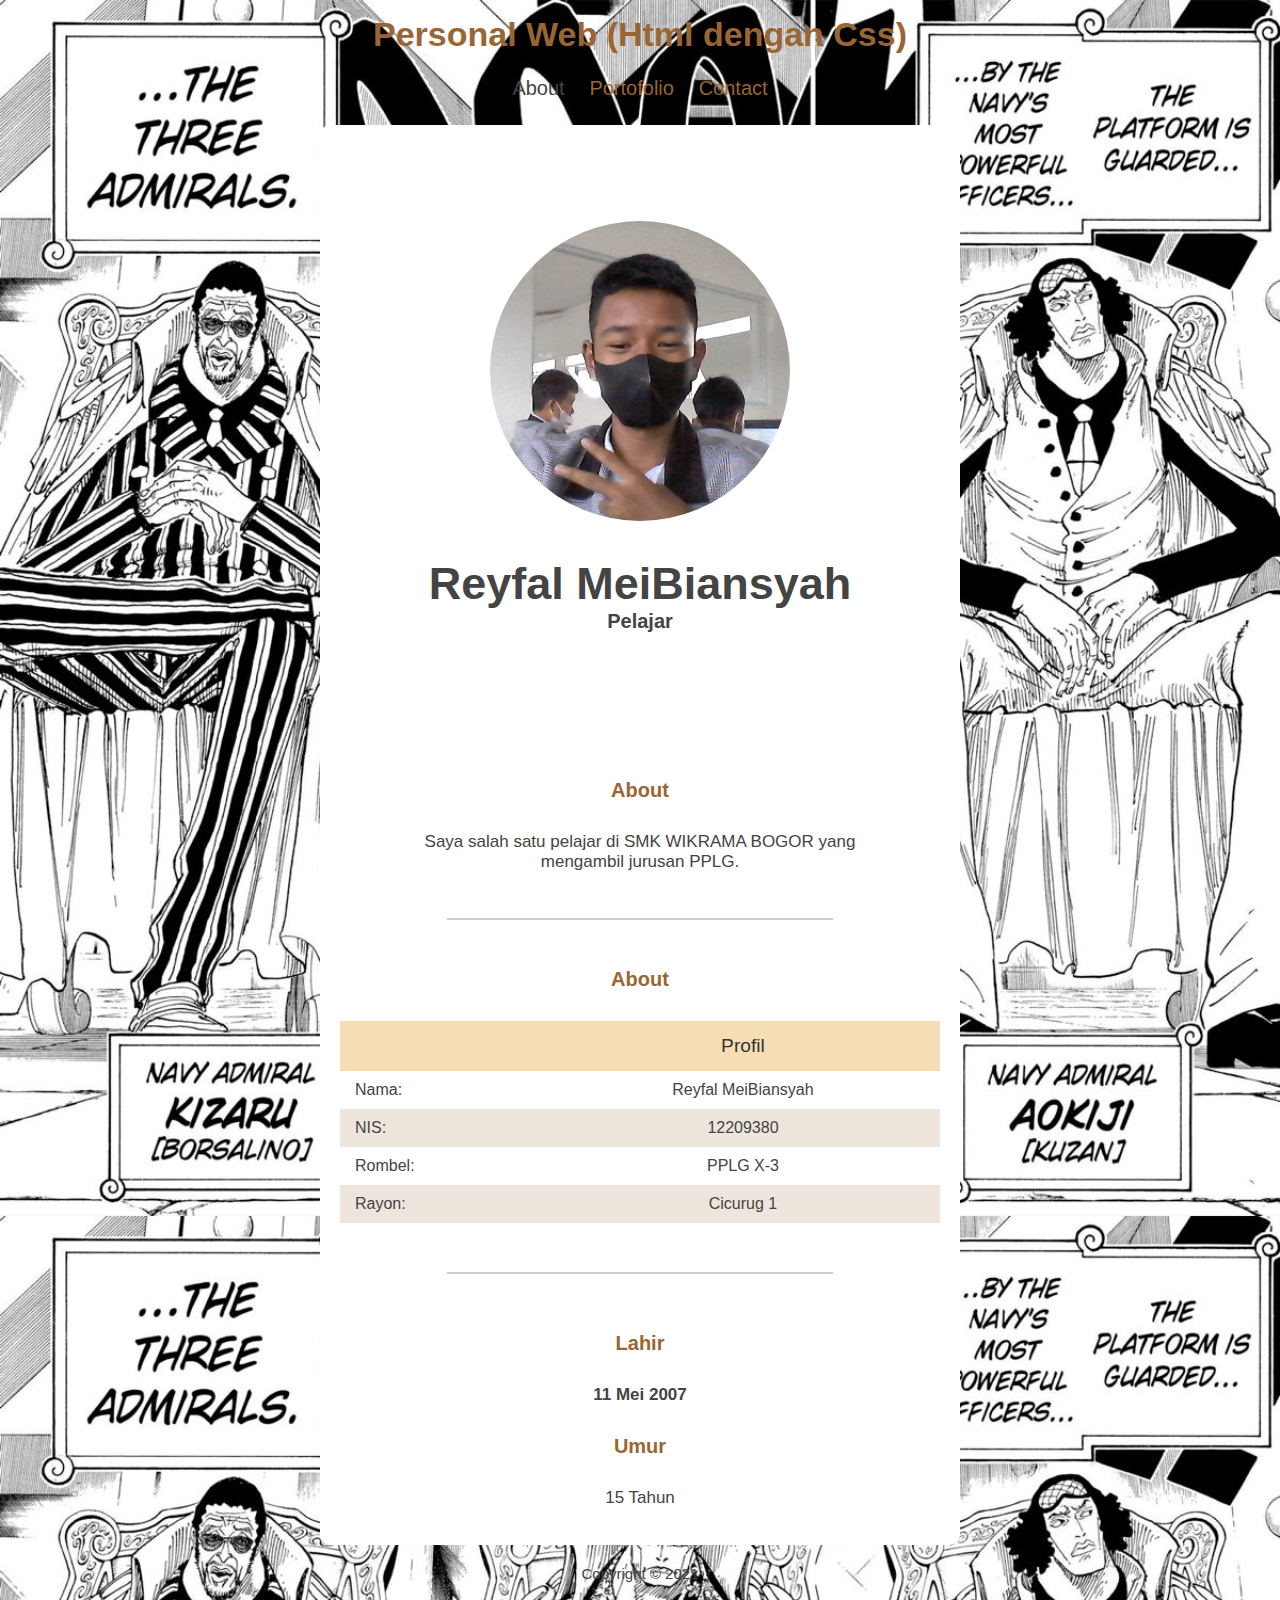
==== index.html @ 1ba1b12a "part1" ====
<html>
<head>
	<meta charset="utf-8">
	<title>Personal Web (Html dengan Css)</title>
	<link rel="stylesheet" type="text/css" href="style.css">
</head>
<body>
	<div class="container">
		<!-- Judul Halaman -->
		<h1>Personal Web (Html dengan Css)</h1>
		<!-- Navbar -->
		<div class="navbar">
	    	<ul type="square" class="list-nav">
	        	<li><a href="#" class="active">About</a></li>
	        	<li><a href="portofolio.html">Portofolio</a></li>
	        	<li><a href="contact.html">Contact</a></li>
	      	</ul>
	    </div>
	    <!-- Konten -->
	    <div class="content">
	    	<!-- Profil -->
      		<div id="content-img">
        		<div class="content1">
        		  <img src="img/WIN_20220929_09_58_30_Pro.jpg">
                  <h2 class="content-header">Reyfal MeiBiansyah</h2>
         		  <p class="content-text">
            		<b>Pelajar</b>
          		  </p>
       			</div>
     		</div>
     		<!-- Deskripsi Singkat -->
      		<section class="section section-small">
       			<h2 class="section-header">About</h2>
        		<p>Saya salah satu pelajar di SMK WIKRAMA BOGOR yang mengambil jurusan PPLG.</p>
      		</section>
      		<hr>
      		<!-- Table -->
		    <section class="section">
		        <h2 class="section-header">About</h2>
		        <div class="responsive-table">
		            <table>
		             	<tr class="tr-header">
							<th>&nbsp;</th>
		                	<th>Profil</th>
		             	</tr>
		              	<tr>
		                	<td class="text-left">Nama:</td>
		                	<td>Reyfal MeiBiansyah</td>
		              	</tr>
		              	<tr>
		                	<td class="text-left">NIS:</td>
		                	<td>12209380</td>
		              	</tr>
		              	<tr>
		                	<td class="text-left">Rombel:</td>
		                	<td>PPLG X-3</td>
		              	</tr>
		              	<tr>
		                	<td class="text-left">Rayon:</td>
		                	<td>Cicurug 1</td>
		              	</tr>
		            </table>
		          </div>
		    </section>
		    <hr>
		    <!-- List Pendidikan -->
		    <section class="section section-small">
		    	<h2 class="section-header">Lahir</h2>
		        <h4>11 Mei 2007</h4>
                <h3 class="section-header">Umur</h3>
                <p>15 Tahun</p>
		    </section>
		</div>
		<footer>
     		<p class="footer-text">Copyright &copy; 2021</p>
    	</footer>
	</div>
</body>
</html>
---- style.css ----
body {
    background-color: #dfcbb3;
    color: #444444;
    font-family: "Open Sans", Arial;
    font-size: 17px;
    padding: 15px;
    margin: 0;
    background-image: url(img/3\ admiral.jpg);
    background-size: contain;

  }
  
  .container {
    max-width: 640px;
    margin-left: auto;
    margin-right: auto;
  }
  
  h1 { text-align: center; }
  
  .navbar { 
    text-align: center; 
    margin-bottom: 25px;
  }
  
  .list-nav {
      padding: 0;
      margin: 0; 
  }
  
  .list-nav li {
      display: inline-block;
      list-style: none;
      margin-left: 10px;
      margin-right: 10px;
  }
  
  .list-nav a { font-size: 20px; }
  .list-nav li a.active { color: #444444; }
  a:hover { color: #444444; }
  
  a { 
    color: #996633; 
    text-decoration:none;
  }
  
  .content { 
    background-color: #ffffff; 
    border-radius: 10px;
  }
  
  .content-header{ margin-bottom: 0;}
  
  .content-text {
     font-size: 20px;
     margin: 0;
  }
  
  #content-img {
    background-position: center;
    background-size: cover;
    min-height: 400px;
    text-align: center;
    border-top-left-radius: 10px;
    border-top-right-radius: 10px;
  }
  
  #content-img img {
    width:300px;
    border-radius: 100%;
  }
  
  .content1 {
    padding: 15%;
    font-size: 30px;
  }
  
  .section {
    padding-top: 10px;
    padding-left: 20px;
    padding-right: 20px;
    padding-bottom: 20px;
  }
  
  .section-small {
    max-width: 490px;
    margin-left: auto;
    margin-right: auto;
    padding-top: 20px;
    text-align: center;
  }
  
  .section-header {
    color: #996633;
    text-align: center;
    font-size: 20px;
    margin-top: 30px;
    margin-bottom: 30px;
  }
  
  hr {
    width: 60%;
    border: 0.5px solid #ccc;
  }
  
  table {
    width: 100%;
    border-spacing: 0;
    padding-bottom: 20px;
  }
  
  th {
    color: #333333;
    font-weight: 400;
    font-size: 1.2rem;
    padding-left: 15px;
    padding-right: 15px;
  }
  
  td {
    text-align: center;
    padding: 10px 15px;
  }
  
  .text-left { text-align: left; }
  tr:nth-child(odd) { background-color: #eee5dc; }
  
  tr.tr-header {
    background-color: wheat;
    height: 50px;
  }
  
  .footer-text {
    font-size: 15px;
    margin-top: 20px;
    margin-bottom: 20px;
    text-align: center;
  }
  img { 
    width: 180px;
  }
  
  .gallery {
    display: flex;
    margin-left: -15px;
    margin-right: -15px;
  }
  
  .images {
    padding-left: 15px;
    padding-right: 15px;
  }
  
  figure { margin: 0; }
  figcaption { text-align: center; }
  
  figcaption span {
    display: block;
    color: #333333;
    font-size: 15px;
  }
  p { text-align: center; }
  h1 {
    color: #996633;
  }
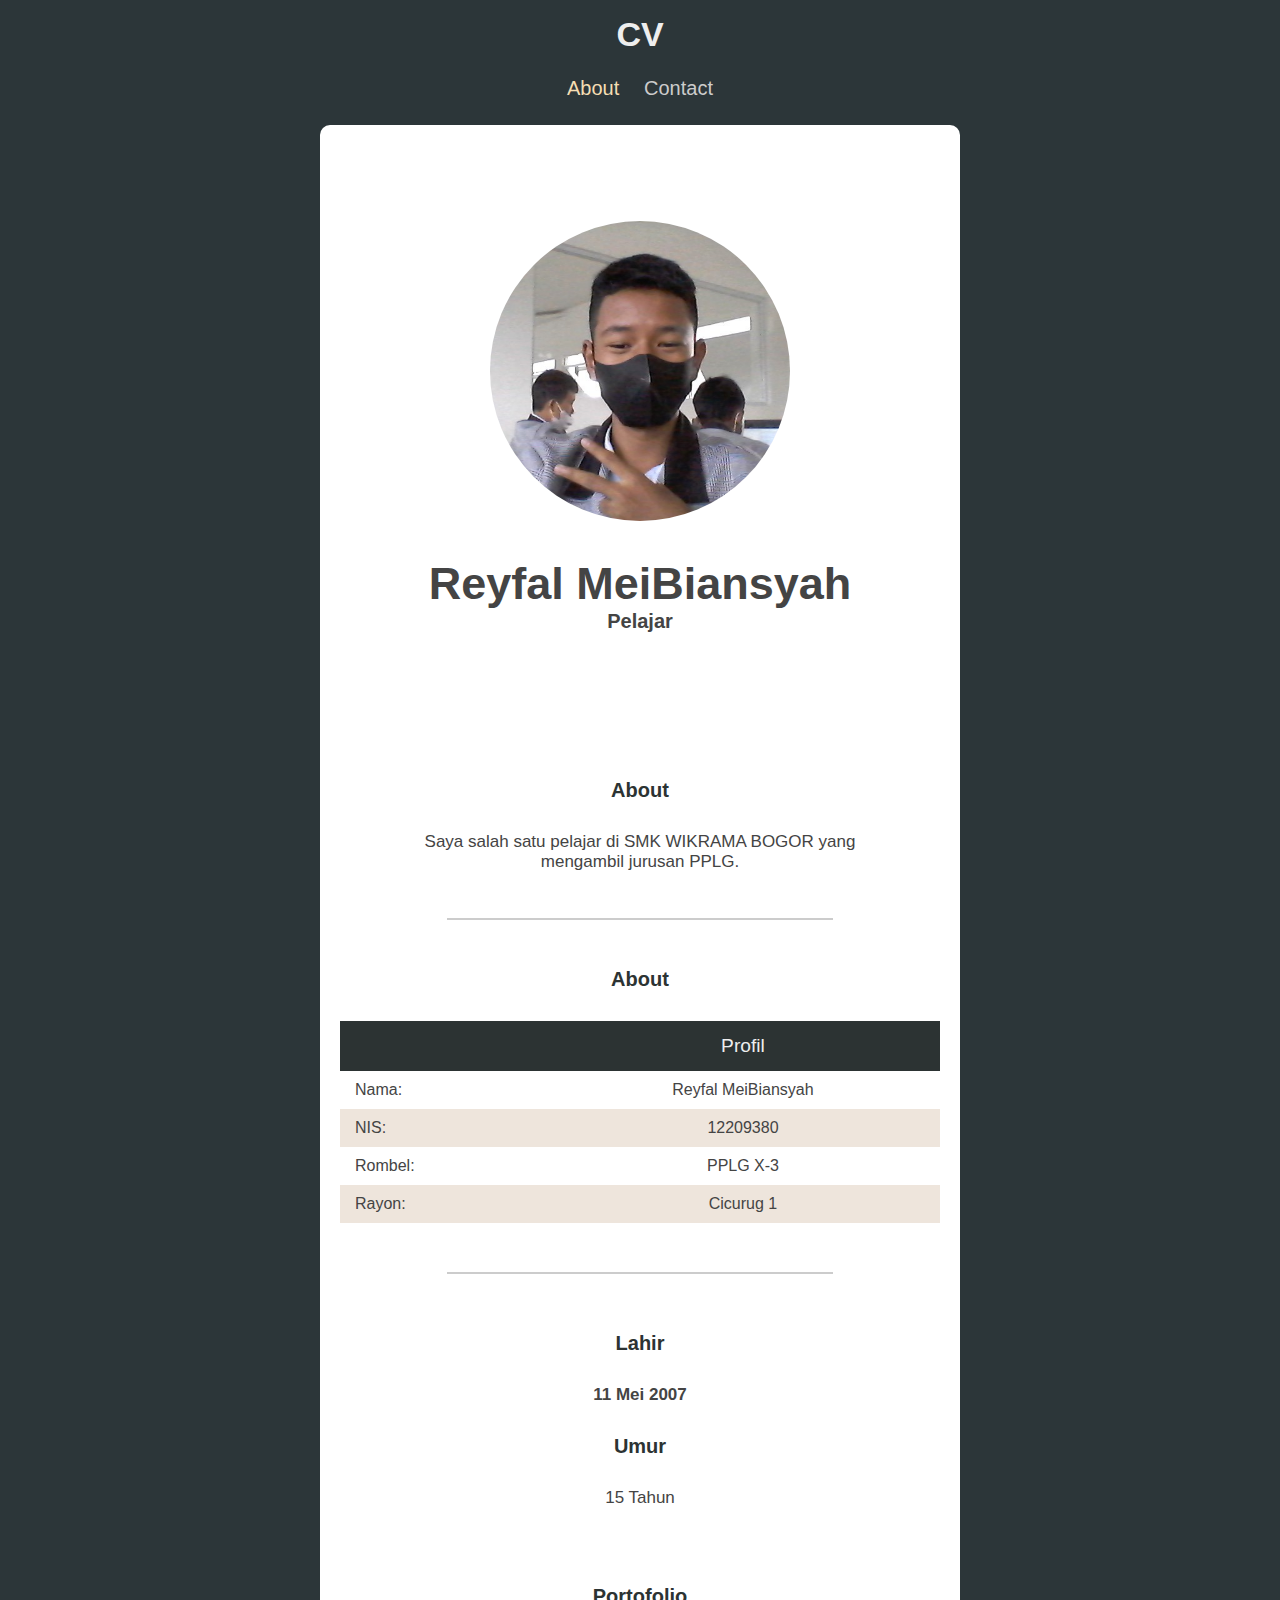
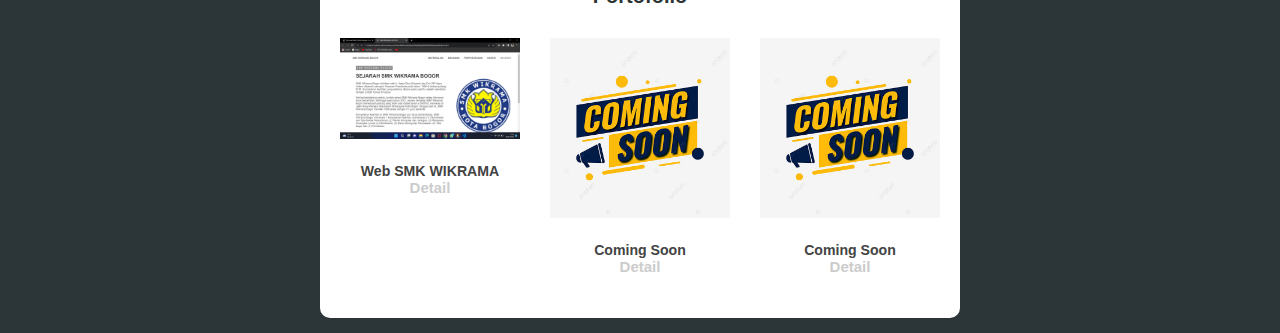
==== commit 4834d0b8: "CV" ====
--- a/index.html
+++ b/index.html
@@ -7,12 +7,11 @@
 <body>
 	<div class="container">
 		<!-- Judul Halaman -->
-		<h1>Personal Web (Html dengan Css)</h1>
+		<h1>CV</h1>
 		<!-- Navbar -->
 		<div class="navbar">
 	    	<ul type="square" class="list-nav">
 	        	<li><a href="#" class="active">About</a></li>
-	        	<li><a href="portofolio.html">Portofolio</a></li>
 	        	<li><a href="contact.html">Contact</a></li>
 	      	</ul>
 	    </div>
@@ -70,9 +69,45 @@
                 <h3 class="section-header">Umur</h3>
                 <p>15 Tahun</p>
 		    </section>
+			<section class="section">
+				<h2 class="section-header">Portofolio</h2>
+				<div class="gallery">
+				  <figure class="images">
+					<img src="img/wikrama.png" class="gallery-img" />
+					<figcaption>
+					  <h5 class="name">Web SMK WIKRAMA
+					  <span>
+						  <a href="https://reyfal-part-2.netlify.app/index.html">Detail</a>
+						</span>
+					  </h5>
+					</figcaption>
+				  </figure>
+				  <figure class="images">
+					<img src="img/pngtree-coming-soon-banner-design-with-speaker-png-image_3999559.png" class="gallery-img" />
+					<figcaption>
+					  <h5 class="name">Coming Soon
+					  <span>
+						  <a href="detail.html">Detail</a>
+						</span>
+					  </h5>
+					</figcaption>
+				  </figure>
+				  <figure class="images">
+					<img src="img/pngtree-coming-soon-banner-design-with-speaker-png-image_3999559.png" class="gallery-img" />
+					<figcaption>
+					  <h5 class="name">Coming Soon
+						<span>
+						  <a href="detail.html">Detail</a>
+						</span>
+					  </h5>
+					</figcaption>
+				  </figure>
+				</div>
+			  </section>
+			</div>
 		</div>
 		<footer>
-     		<p class="footer-text">Copyright &copy; 2021</p>
+     	
     	</footer>
 	</div>
 </body>
--- a/style.css
+++ b/style.css
@@ -1,11 +1,10 @@
 body {
-    background-color: #dfcbb3;
-    color: #444444;
+    background-color: 2C3639;
+    color: 444444;
     font-family: "Open Sans", Arial;
     font-size: 17px;
     padding: 15px;
     margin: 0;
-    background-image: url(img/3\ admiral.jpg);
     background-size: contain;
 
   }
@@ -36,11 +35,11 @@
   }
   
   .list-nav a { font-size: 20px; }
-  .list-nav li a.active { color: #444444; }
-  a:hover { color: #444444; }
+  .list-nav li a.active { color: wheat; }
+  a:hover { color: 444444; }
   
   a { 
-    color: #996633; 
+    color:#ccc ; 
     text-decoration:none;
   }
   
@@ -91,13 +90,13 @@
   }
   
   .section-header {
-    color: #996633;
+    color: 2C3333;
     text-align: center;
     font-size: 20px;
     margin-top: 30px;
     margin-bottom: 30px;
   }
-  
+
   hr {
     width: 60%;
     border: 0.5px solid #ccc;
@@ -110,7 +109,7 @@
   }
   
   th {
-    color: #333333;
+    color: EEEEEE;
     font-weight: 400;
     font-size: 1.2rem;
     padding-left: 15px;
@@ -126,7 +125,7 @@
   tr:nth-child(odd) { background-color: #eee5dc; }
   
   tr.tr-header {
-    background-color: wheat;
+    background-color: 2C3333;
     height: 50px;
   }
   
@@ -156,10 +155,13 @@
   
   figcaption span {
     display: block;
-    color: #333333;
+    color: #333333; 
     font-size: 15px;
   }
   p { text-align: center; }
   h1 {
-    color: #996633;
+    color: EEEEEE;
+  }
+  .apa {
+    color: #444444;
   }